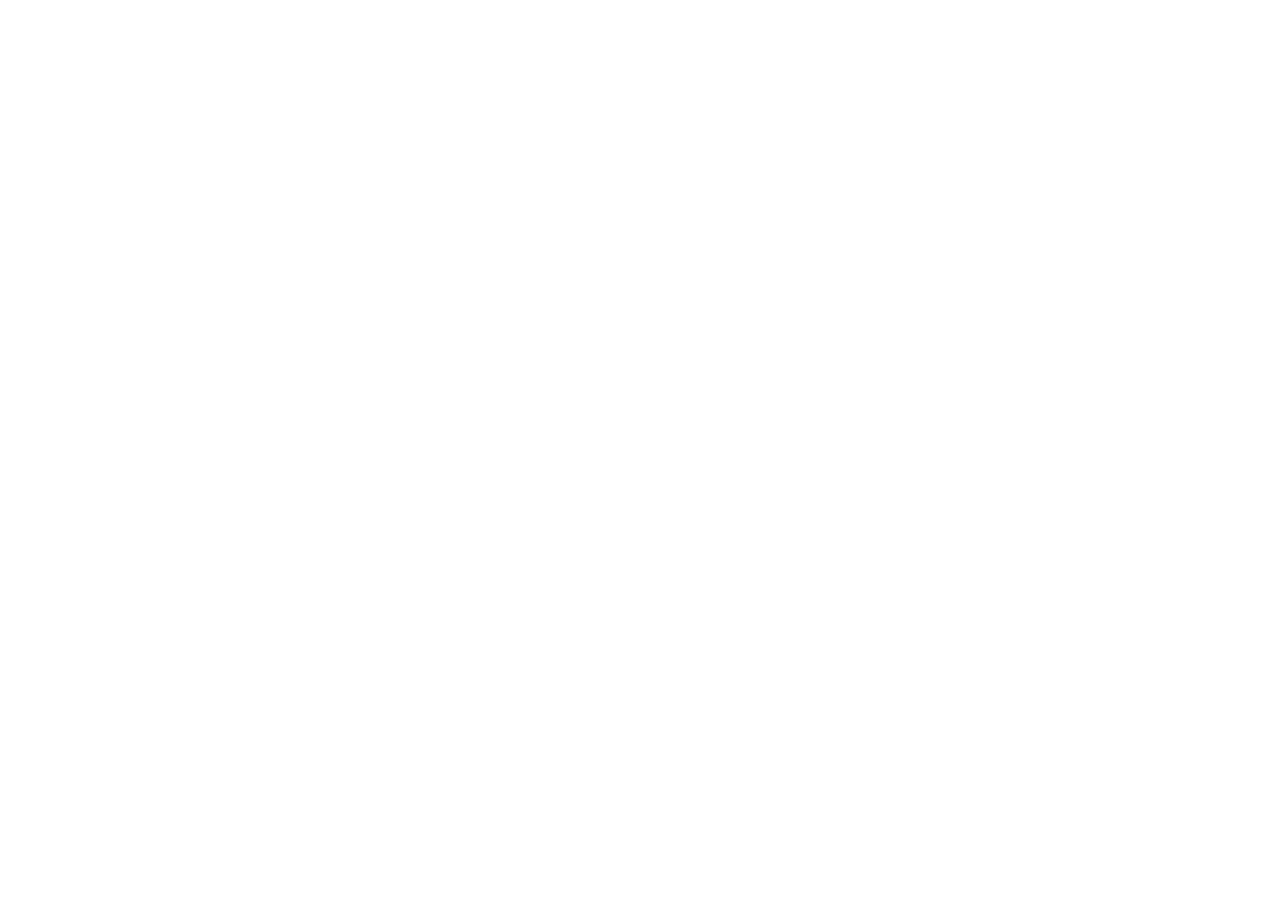
==== index.html @ e2a72bae "timer" ====
<!DOCTYPE html>
<html lang="en">
<head>
    <meta charset="UTF-8">
    <meta http-equiv="X-UA-Compatible" content="IE=edge">
    <meta name="viewport" content="width=device-width, initial-scale=1.0">
    <link rel="stylesheet" href="./assets/css/style.css">
    <title>Document</title>
</head>
<body>
    <header>
        <p id="timer"></p>
    </header>
    <main>

    </main>
    <script src="./assets/js/script.js"></script>
</body>
</html>
---- assets/css/style.css ----
#timer {
    text-align: right;
}
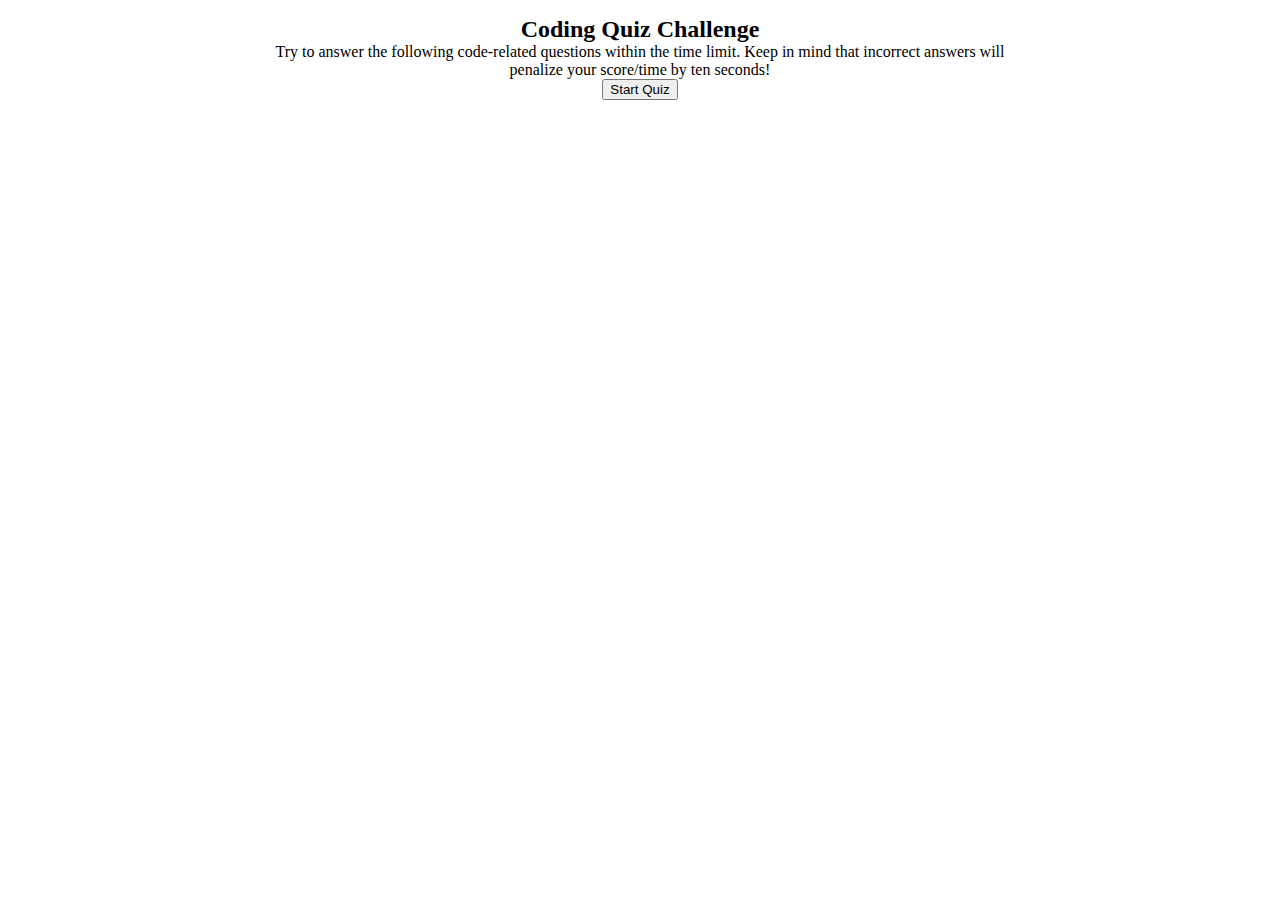
==== commit db717088: "add starting page" ====
--- a/index.html
+++ b/index.html
@@ -11,7 +11,7 @@
     <header>
         <p id="timer"></p>
     </header>
-    <main>
+    <main id="main">
 
     </main>
     <script src="./assets/js/script.js"></script>
--- a/assets/css/style.css
+++ b/assets/css/style.css
@@ -1,3 +1,13 @@
 #timer {
     text-align: right;
-}+}
+
+.title,
+.par {
+    margin: auto;
+    width: 60%;
+    text-align: center;
+}
+.start-btn {
+    text-align: center;
+    }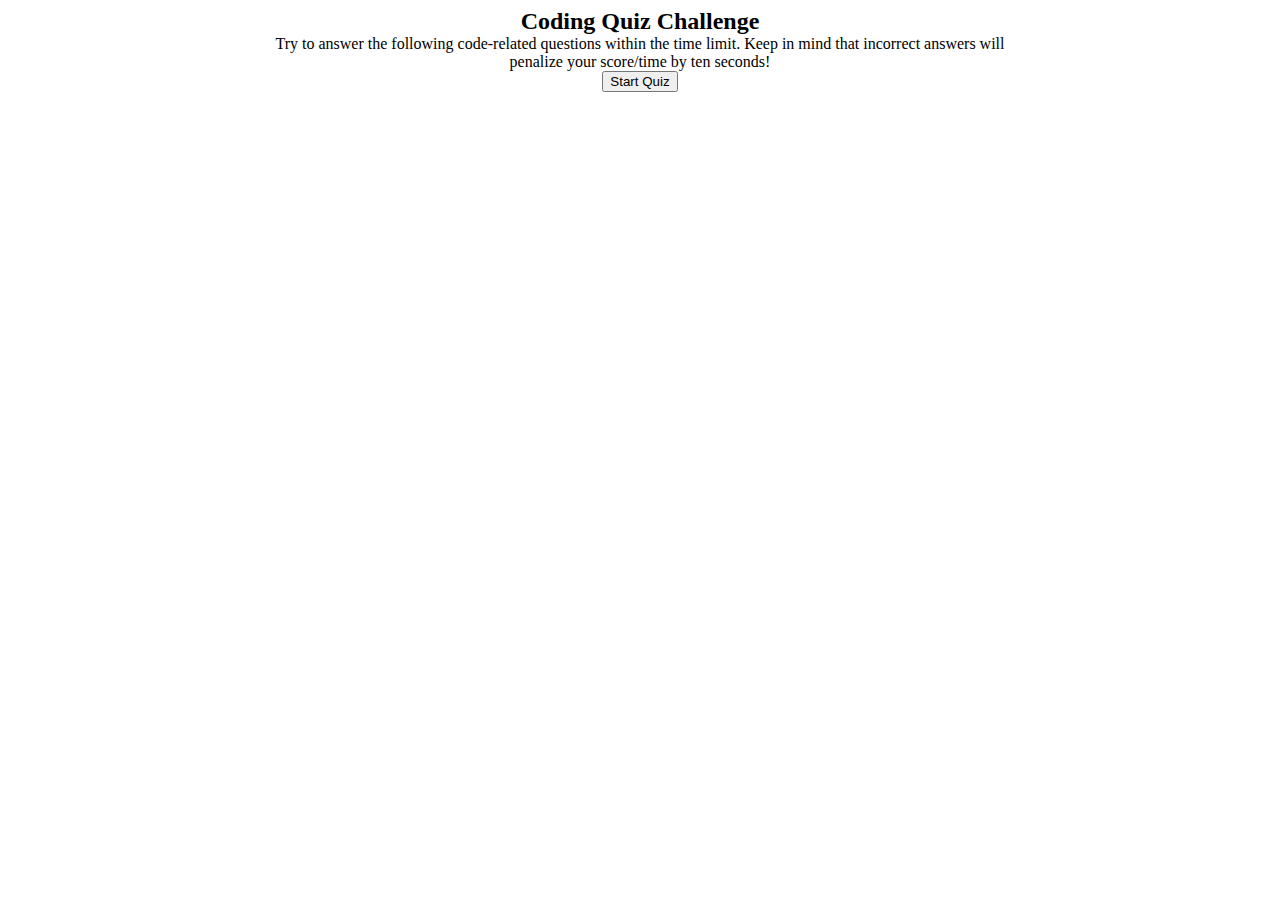
==== commit d9fa183f: "code re-organize; add question array" ====
--- a/index.html
+++ b/index.html
@@ -5,14 +5,12 @@
     <meta http-equiv="X-UA-Compatible" content="IE=edge">
     <meta name="viewport" content="width=device-width, initial-scale=1.0">
     <link rel="stylesheet" href="./assets/css/style.css">
-    <title>Document</title>
+    <title>Quiz</title>
 </head>
 <body>
-    <header>
-        <p id="timer"></p>
+    <header id="header">
     </header>
     <main id="main">
-
     </main>
     <script src="./assets/js/script.js"></script>
 </body>
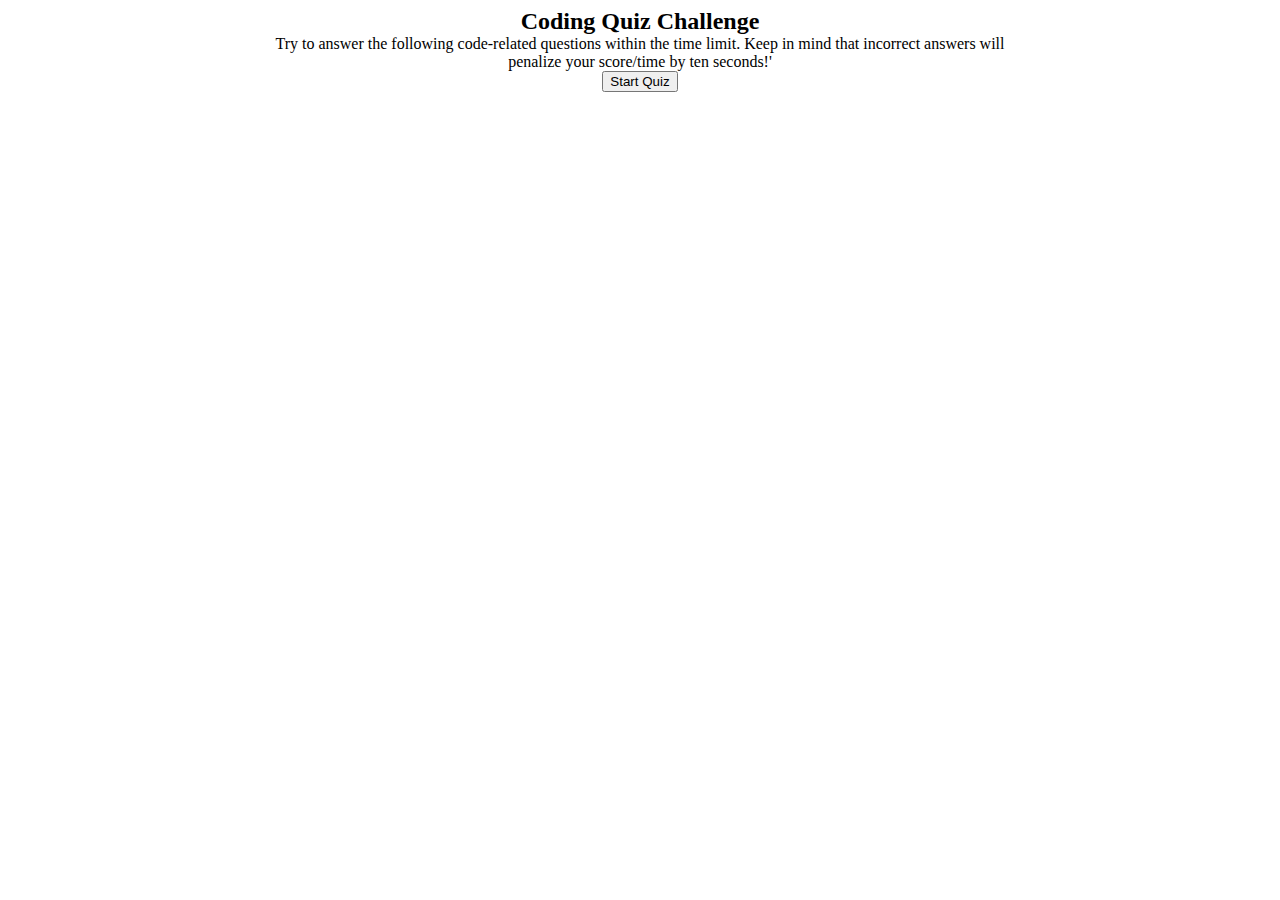
==== commit 808a90fc: "re-organize code once again" ====
--- a/index.html
+++ b/index.html
@@ -9,8 +9,19 @@
 </head>
 <body>
     <header id="header">
+        <div id="timer">
+        </div>
     </header>
     <main id="main">
+        <div id="start-quiz">
+            <h2>Coding Quiz Challenge</h2>
+            <p>Try to answer the following code-related questions within the time limit. Keep in mind that incorrect answers will penalize your score/time by ten seconds!'</p>
+            <div id="start-btn"><button>Start Quiz</button></div>
+        </div>
+        <div id="quiz-questions">
+            <h3 id="question"></h3>
+            <div id="choices"></div>
+        </div>
     </main>
     <script src="./assets/js/script.js"></script>
 </body>
--- a/assets/css/style.css
+++ b/assets/css/style.css
@@ -2,12 +2,12 @@
     text-align: right;
 }
 
-.title,
-.par {
+h2,
+p {
     margin: auto;
     width: 60%;
     text-align: center;
 }
-.start-btn {
+#start-btn {
     text-align: center;
     }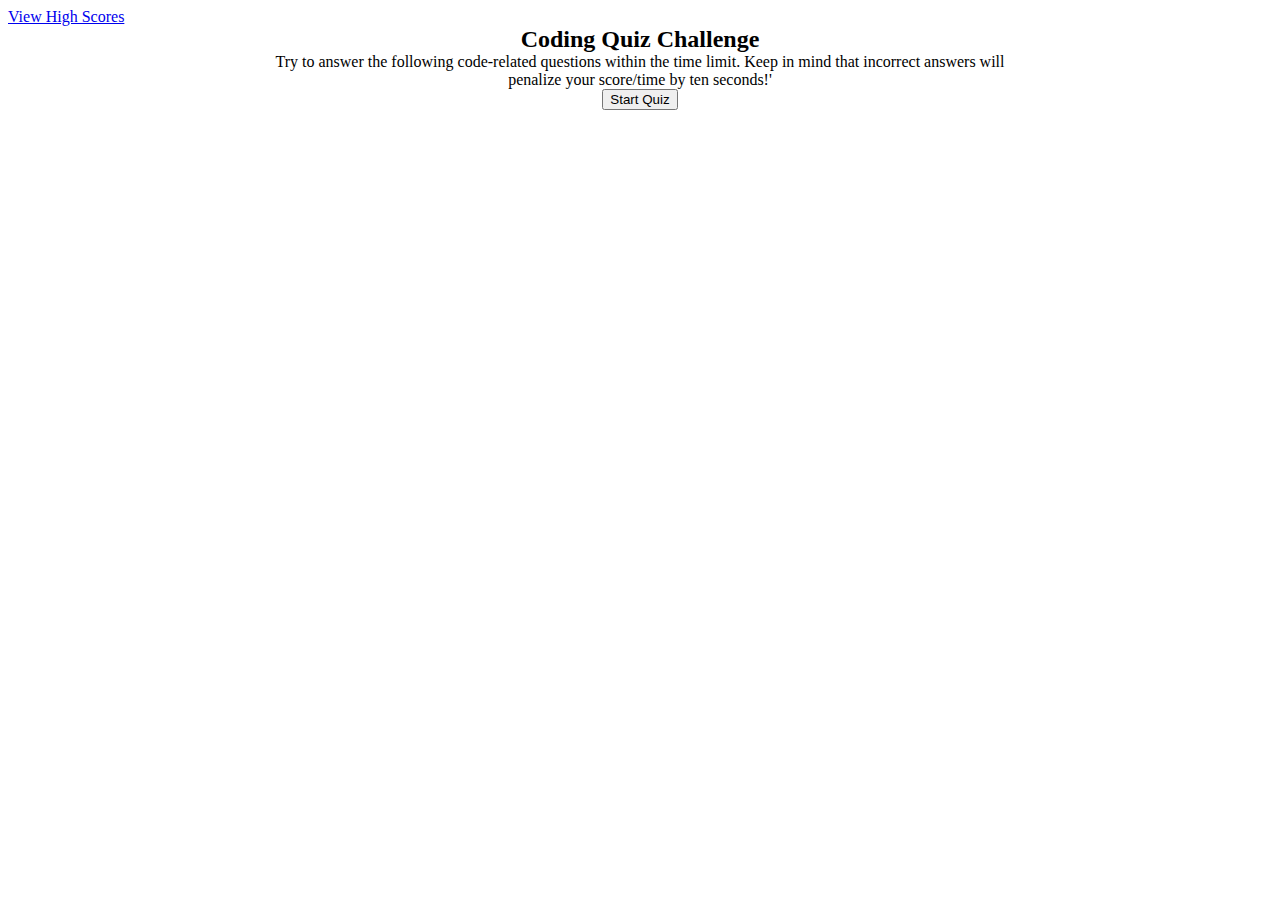
==== commit 18aa7b1a: "add a score-table.html to the file structure" ====
--- a/index.html
+++ b/index.html
@@ -9,6 +9,7 @@
 </head>
 <body>
     <header id="header">
+        <a href="./score-table.html">View High Scores</a>
         <div id="timer">
         </div>
     </header>
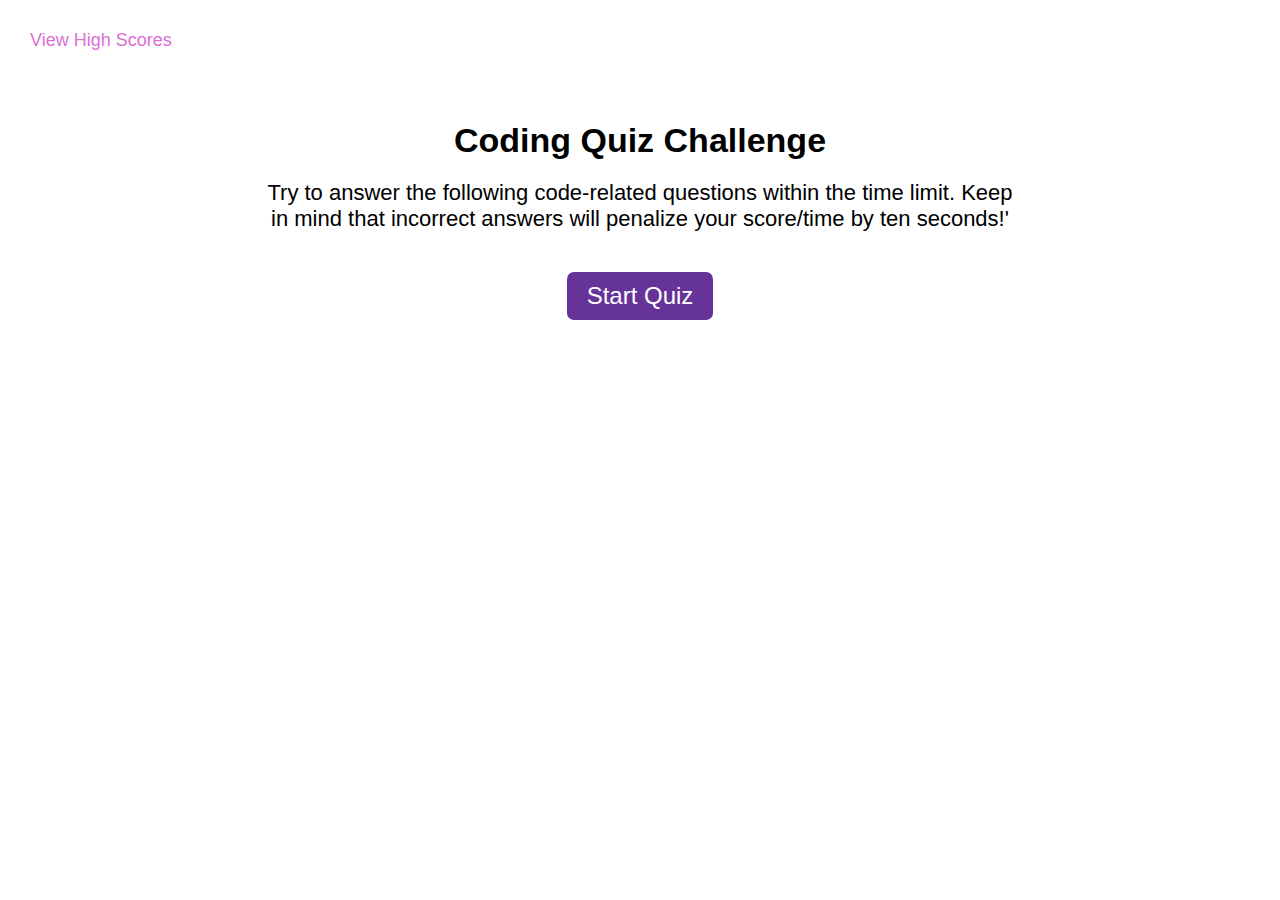
==== commit e197cca5: "style main functionality" ====
--- a/index.html
+++ b/index.html
@@ -17,7 +17,7 @@
         <div id="start-quiz">
             <h2>Coding Quiz Challenge</h2>
             <p>Try to answer the following code-related questions within the time limit. Keep in mind that incorrect answers will penalize your score/time by ten seconds!'</p>
-            <div id="start-btn"><button>Start Quiz</button></div>
+            <div id="start-btn"><button class="start-btn">Start Quiz</button></div>
         </div>
         <div id="quiz-questions">
             <h3 id="question"></h3>
--- a/assets/css/style.css
+++ b/assets/css/style.css
@@ -1,13 +1,68 @@
-#timer {
-    text-align: right;
+* {
+    margin: 0;
+    font-family: -apple-system, BlinkMacSystemFont, 'Segoe UI', Roboto, Oxygen, Ubuntu, Cantarell, 'Open Sans', 'Helvetica Neue', sans-serif;
+}
+header {
+    padding: 30px 30px;
+    margin-bottom: 30px;
+    font-size: 18px;
+    display: flex;
+    justify-content: space-between;
 }
 
-h2,
-p {
+header a {
+    text-decoration: none;
+    color: orchid;
+}
+
+h2, p {
     margin: auto;
+    padding: 10px 0;
     width: 60%;
     text-align: center;
 }
+h2 {
+    font-size: 34px;
+}
+p {
+    font-size: 22px;
+}
 #start-btn {
     text-align: center;
-    }+}
+
+.start-btn, .choice {
+    text-align: center;
+    border: none;
+    background-color: rebeccapurple;
+    color: white;
+    padding: 10px 20px;
+    margin-top: 30px;
+    font-size: 24px;
+    border-radius: 7px;
+    }
+.start-btn:hover, .choice:hover {
+    background-color: orchid;
+}
+
+
+#quiz-questions {
+    margin: auto;
+    width: 50%;
+}
+h3 {
+    font-size: 28px;
+    margin-bottom: 20px;
+}
+#choices {
+    width: 35%;
+
+}
+.choice {
+    width: 100%;
+    margin: 5px;
+    padding: 5px 10px;
+}
+.choice:hover {
+    background-color: orchid;
+}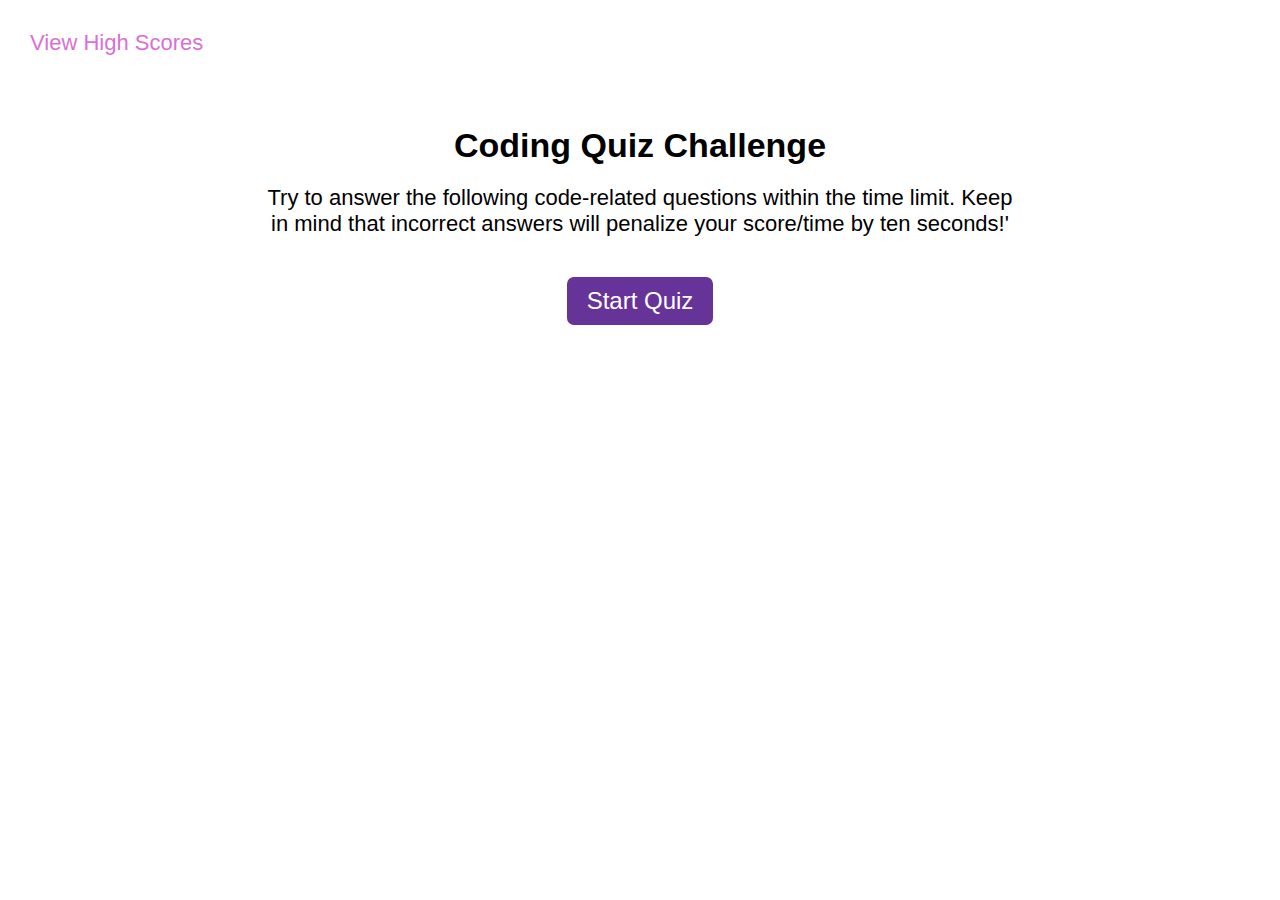
==== commit bf94acfd: "add alert msgs for correct and wrong answers" ====
--- a/index.html
+++ b/index.html
@@ -22,6 +22,7 @@
         <div id="quiz-questions">
             <h3 id="question"></h3>
             <div id="choices"></div>
+            <p id="notice"></p>
         </div>
     </main>
     <script src="./assets/js/script.js"></script>
--- a/assets/css/style.css
+++ b/assets/css/style.css
@@ -5,7 +5,6 @@
 header {
     padding: 30px 30px;
     margin-bottom: 30px;
-    font-size: 18px;
     display: flex;
     justify-content: space-between;
 }
@@ -13,9 +12,14 @@
 header a {
     text-decoration: none;
     color: orchid;
+    flex: 80%;
+    font-size: 22px;
+}
+header div {
+    flex: 20%;
 }
 
-h2, p {
+h2, main p {
     margin: auto;
     padding: 10px 0;
     width: 60%;
@@ -27,17 +31,19 @@
 p {
     font-size: 22px;
 }
+#start-quiz p {
+    margin-bottom: 30px;
+}
 #start-btn {
     text-align: center;
 }
 
-.start-btn, .choice {
+.start-btn, .choice, #submit-btn, #back-btn, #clear-btn {
     text-align: center;
     border: none;
     background-color: rebeccapurple;
     color: white;
     padding: 10px 20px;
-    margin-top: 30px;
     font-size: 24px;
     border-radius: 7px;
     }
@@ -55,14 +61,84 @@
     margin-bottom: 20px;
 }
 #choices {
-    width: 35%;
+    width: 38%;
 
 }
 .choice {
     width: 100%;
     margin: 5px;
-    padding: 5px 10px;
+    padding: 8px 15px;
+    text-align: left;
+    font-size: 18px;
 }
 .choice:hover {
     background-color: orchid;
+}
+
+.users-input {
+    display: flex;
+    width: 50%;
+    margin: auto;
+    margin-top: 30px;
+}
+.users-input p {
+    flex: 1;
+}
+.users-input input {
+    flex: 2;
+    margin: 0 20px;
+}
+.users-input button {
+    flex: 1;
+}
+
+#back-btn a {
+    text-decoration: none;
+    color: white;
+}
+table {
+width: 30%;
+}
+
+.score-tb-btns {
+    text-align: center;
+    margin-top: 30px;
+}
+
+#score-table {
+    display: flex;
+    justify-content: center;
+    font-size: 22px;
+
+}
+table, th, td {
+    border: 1px solid lightgray;
+    border-collapse: collapse;
+}
+th {
+    padding: 5px;
+    font-weight: 400;
+}
+
+#high-scores {
+    margin-top: 80px;
+}
+
+table tr:nth-child(even) {
+    background: #f0e7f0;
+}
+
+table .first-row {
+    font-weight: bold;
+    background-color: rebeccapurple;
+    color: white;
+} 
+
+#notice {
+    text-align: left;
+    margin: 10px 0;
+    font-style: italic;
+    font-size: 28px;
+    color: #b0adad;
+    width: 38%;
 }